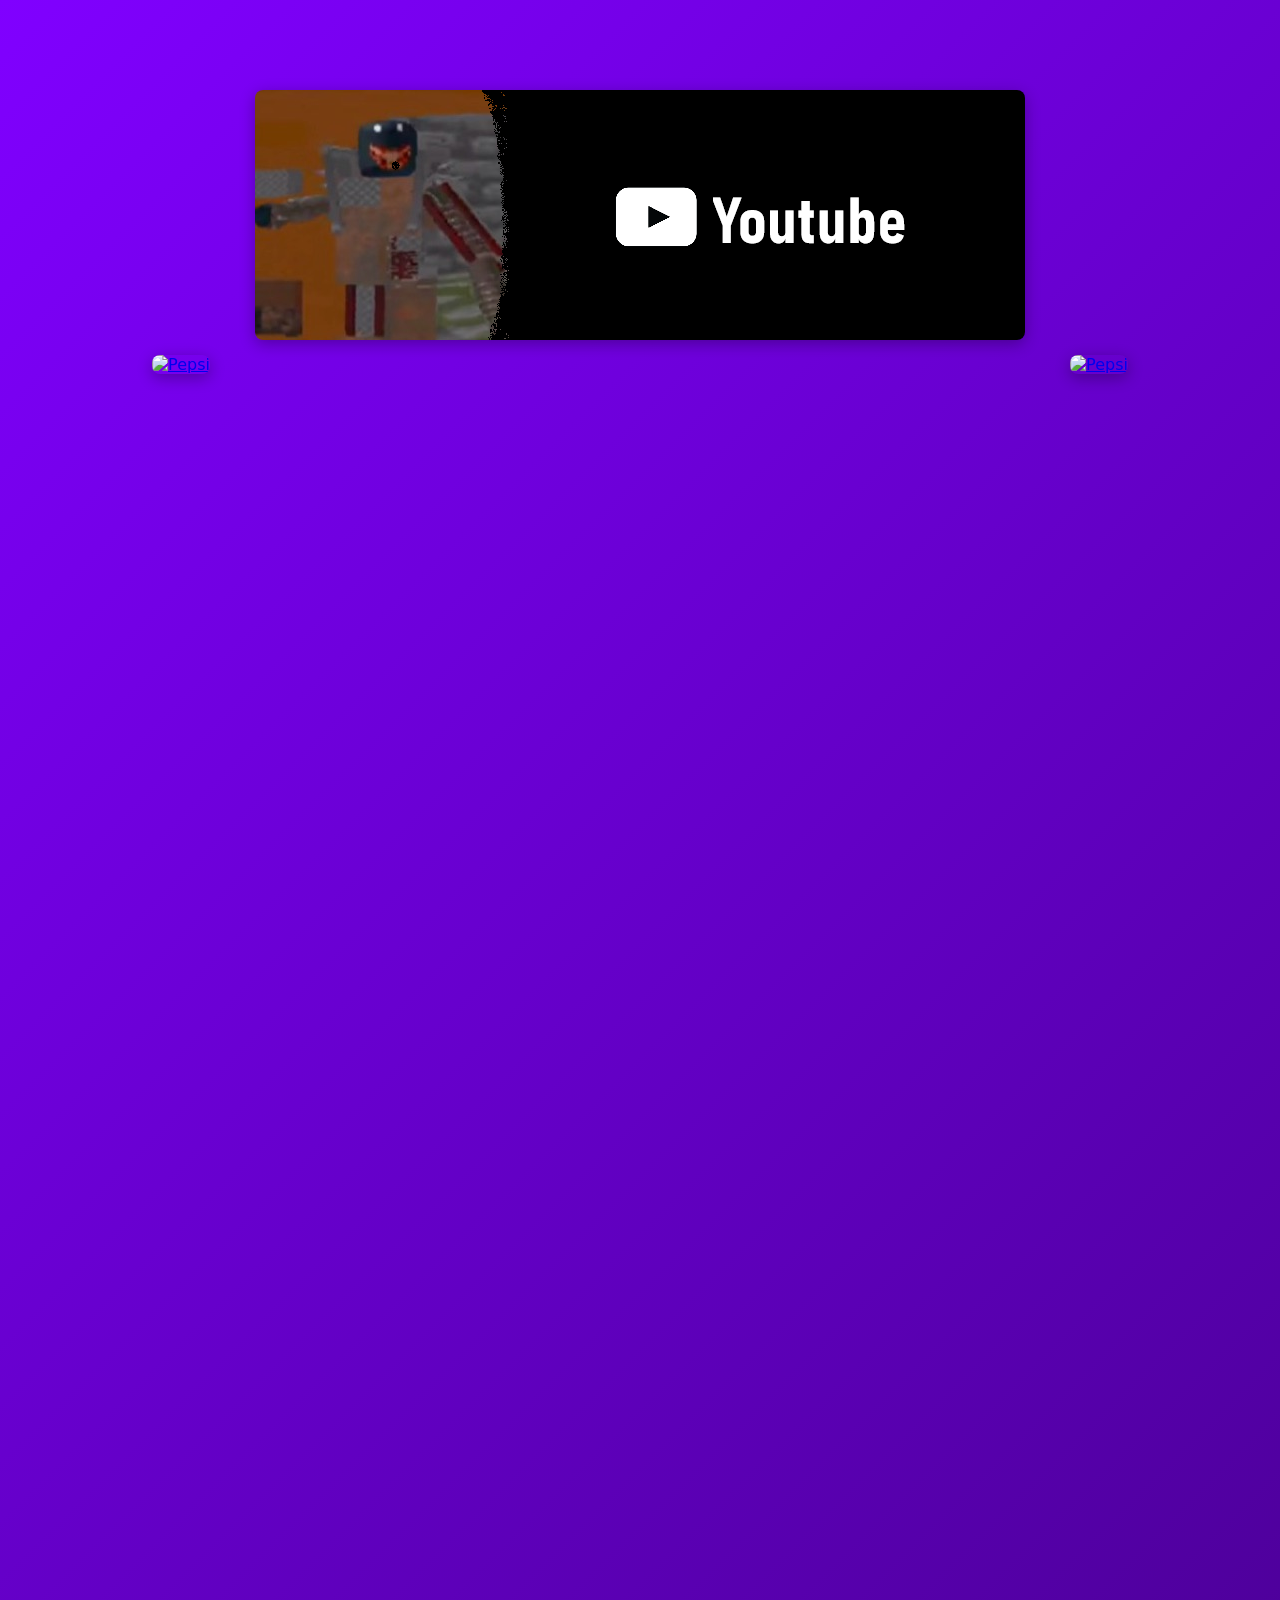
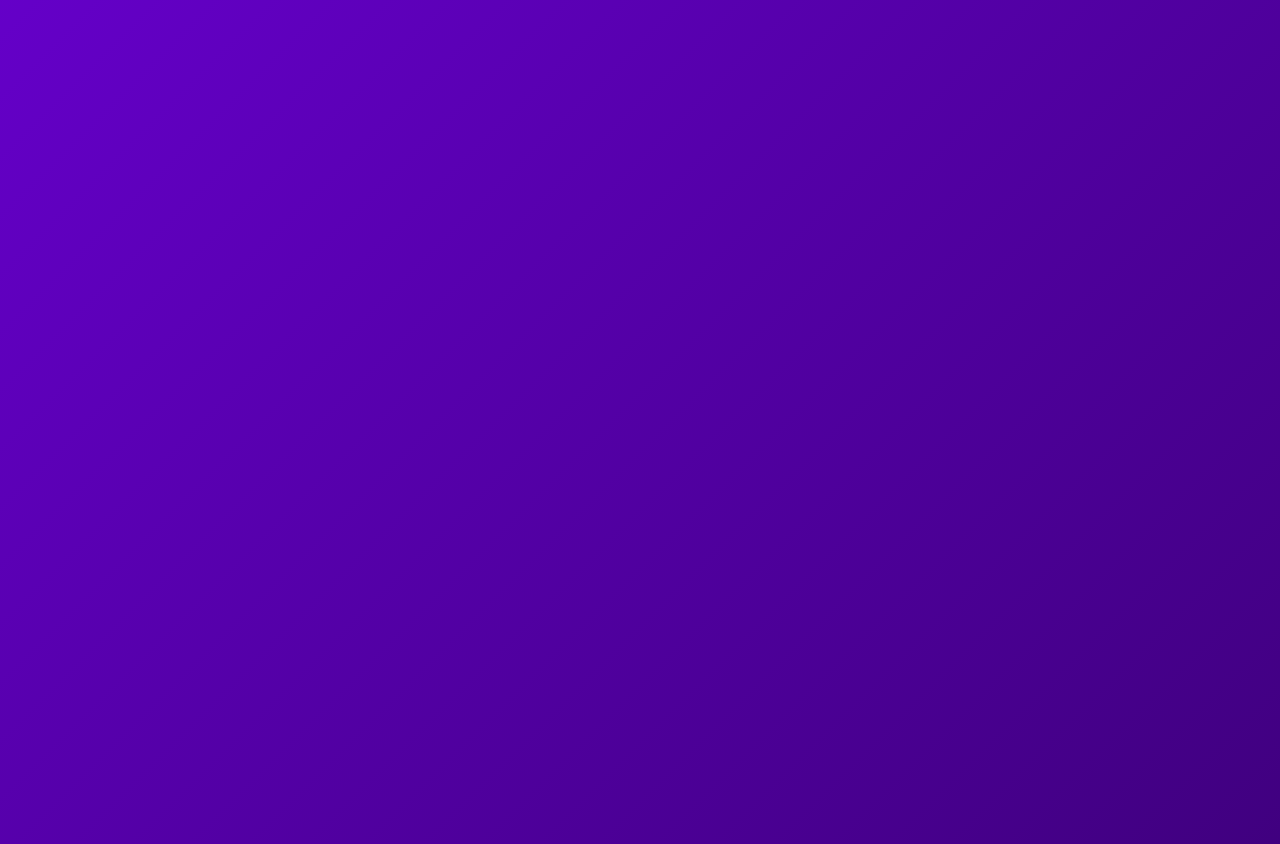
==== Socials.html @ ea3eb49e "Add files via upload" ====
<!DOCTYPE html>
<html>
    <head>
        <link rel="stylesheet" href="style.css">
    </head>
    <body>
        <div class="center">
            <a href="https://medal.tv/u/pepsimulator_z?tab=clips">
                <img src="PepMedal.png" alt="Pepsi">
            </a>

            <a href="https://youtube.com/@pepsimulator/videos">
                <img src="PepYoutube.png" alt="Pepsi">
            </a>

            <a href="https://www.tiktok.com/@nawafh_a?is_from_webapp=1">
                <img src="PepTikTok.png" alt="Pepsi">
            </a>
            
        </div>

       <div style="height: 2000px;"></div>
      

        
    </body>
---- style.css ----
body {
  background: linear-gradient(135deg, #8000ff, #000000, #ff0000);
  background-size: 400% 400%;
  animation: bgMove 10s ease infinite;

  color: #660c0c;
  font-family: system-ui, -apple-system, Segoe UI, sans-serif;
  margin: 40px;
}

@keyframes bgMove {
  0% {
    background-position: 0% 50%;
  }
  50% {
    background-position: 100% 50%;
  }
  100% {
    background-position: 0% 50%;
  }
}
h1 {
  font-size: 2.8rem;
  letter-spacing: 2px;
  text-align: center;

  color: transparent;
  background: linear-gradient(90deg, #ff0000, #ff4d4d, #8b0000, #ff0000);
  background-size: 300% 100%;
  -webkit-background-clip: text;
  background-clip: text;

  text-shadow: 0 0 15px rgba(255, 0, 0, 0.25);

  animation: h1GlowMove 6s ease infinite;

  transition: transform 0.3s ease, filter 0.3s ease;
  cursor: default;
}

h1:hover {
  transform: scale(1.03);
  filter: drop-shadow(0 0 20px rgba(255, 0, 0, 0.5));
}

@keyframes h1GlowMove {
  0% {
    background-position: 0% 50%;
  }
  50% {
    background-position: 100% 50%;
  }
  100% {
    background-position: 0% 50%;
  }
}

h2 {
  font-size: 1.9rem;
  text-align: center;
  width: 100%;

  color: transparent;
  background: linear-gradient(90deg, #ff3b3b, #ff0000, #7a0000);
  background-size: 200% 100%;
  -webkit-background-clip: text;
  background-clip: text;

  letter-spacing: 1px;
  text-shadow: 0 0 12px rgba(255, 0, 0, 0.2);

  transition: transform 0.35s ease, filter 0.35s ease, background-position 0.8s ease;
}

h2:hover {
  transform: translateY(-3px);
  filter: drop-shadow(0 0 12px rgba(255, 0, 0, 0.4));
  background-position: 100% 0%;
}
.center {
    text-align: center;
}

.center img {
    display: block;
    margin: 20px auto;
}

.center a {
    display: inline-block;
    margin-top: 20px;
    padding: 10px 20px;
    border-radius: 5px;
    transition: background-color 0.3s ease, transform 0.3s ease;
}

.line {
    border: 1px solid #ff0000;
    margin: 20px 0;
}

::selection {
  background: #ff0000;
  color: #000000;
}

p {
  font-size: 1.6rem;
  color: transparent;
  background: linear-gradient(90deg, #ff0000, #ff4d4d, #8b0000);
  background-size: 200% 100%;
  -webkit-background-clip: text;
  background-clip: text;

  letter-spacing: 0.5px;
  text-shadow: 0 0 10px rgba(255, 0, 0, 0.15);

  transition: transform 0.35s ease, filter 0.35s ease, background-position 0.8s ease;
  cursor: default;
}

p:hover {
  transform: translateY(-4px);
  filter: drop-shadow(0 0 10px rgba(255, 0, 0, 0.35));
  background-position: 100% 0%;
}

img {
  max-width: 100%;
  border-radius: 8px;
  box-shadow: 0 4px 15px rgba(0, 0, 0, 0.3);
  display: block;
  margin-top: 40px;
  transform: scale(1);
  opacity: 1;
  transition: transform 1s ease, opacity 1s ease;
}
img:hover {
  transform: scale(1.05);
  opacity: 0.6;
  box-shadow: 0 6px 20px rgba(0, 0, 0, 0.5);
  transition: transform 1s ease, opacity 1s ease, box-shadow 1s ease;
}
img:active {
  transform: scale(0.95);
  opacity: 0.8;
  box-shadow: 0 2px 10px rgba(0, 0, 0, 0.2);
  transition: transform 1s ease, opacity 1s ease, box-shadow 1s ease;

}

.social-btn {
    position: relative;
    display: inline-block;
    width: 250px;
    height: 250px;
    margin-top: 25px;
    overflow: visible;
}

.social-btn img {
    position: absolute;
    top: 0;
    left: 0;
    width: 100%;
    height: 100%;
    object-fit: contain;
    pointer-events: none;
    user-select: none;
    transition: transform .8s cubic-bezier(.22,1,.36,1);
    box-shadow: 0 4px 15px rgba(255, 255, 255, 0);
}

/* Chase starts FAR behind Target (to the right) */
.chase {
    z-index: 1;
    transform: translateX(300px);
}

/* Target never moves */
.target {
    z-index: 2;
    transform: translateX(0);
}

/* Chase slides left but stays behind Target */
.social-btn:hover .chase {
    transform: translateX(100px) scale(1.1);
}

.social-btn:hover .target {
    transform: translateX(0) scale(1.1);
    
}

.social-btn:active {
    transform: scale(.97);
}
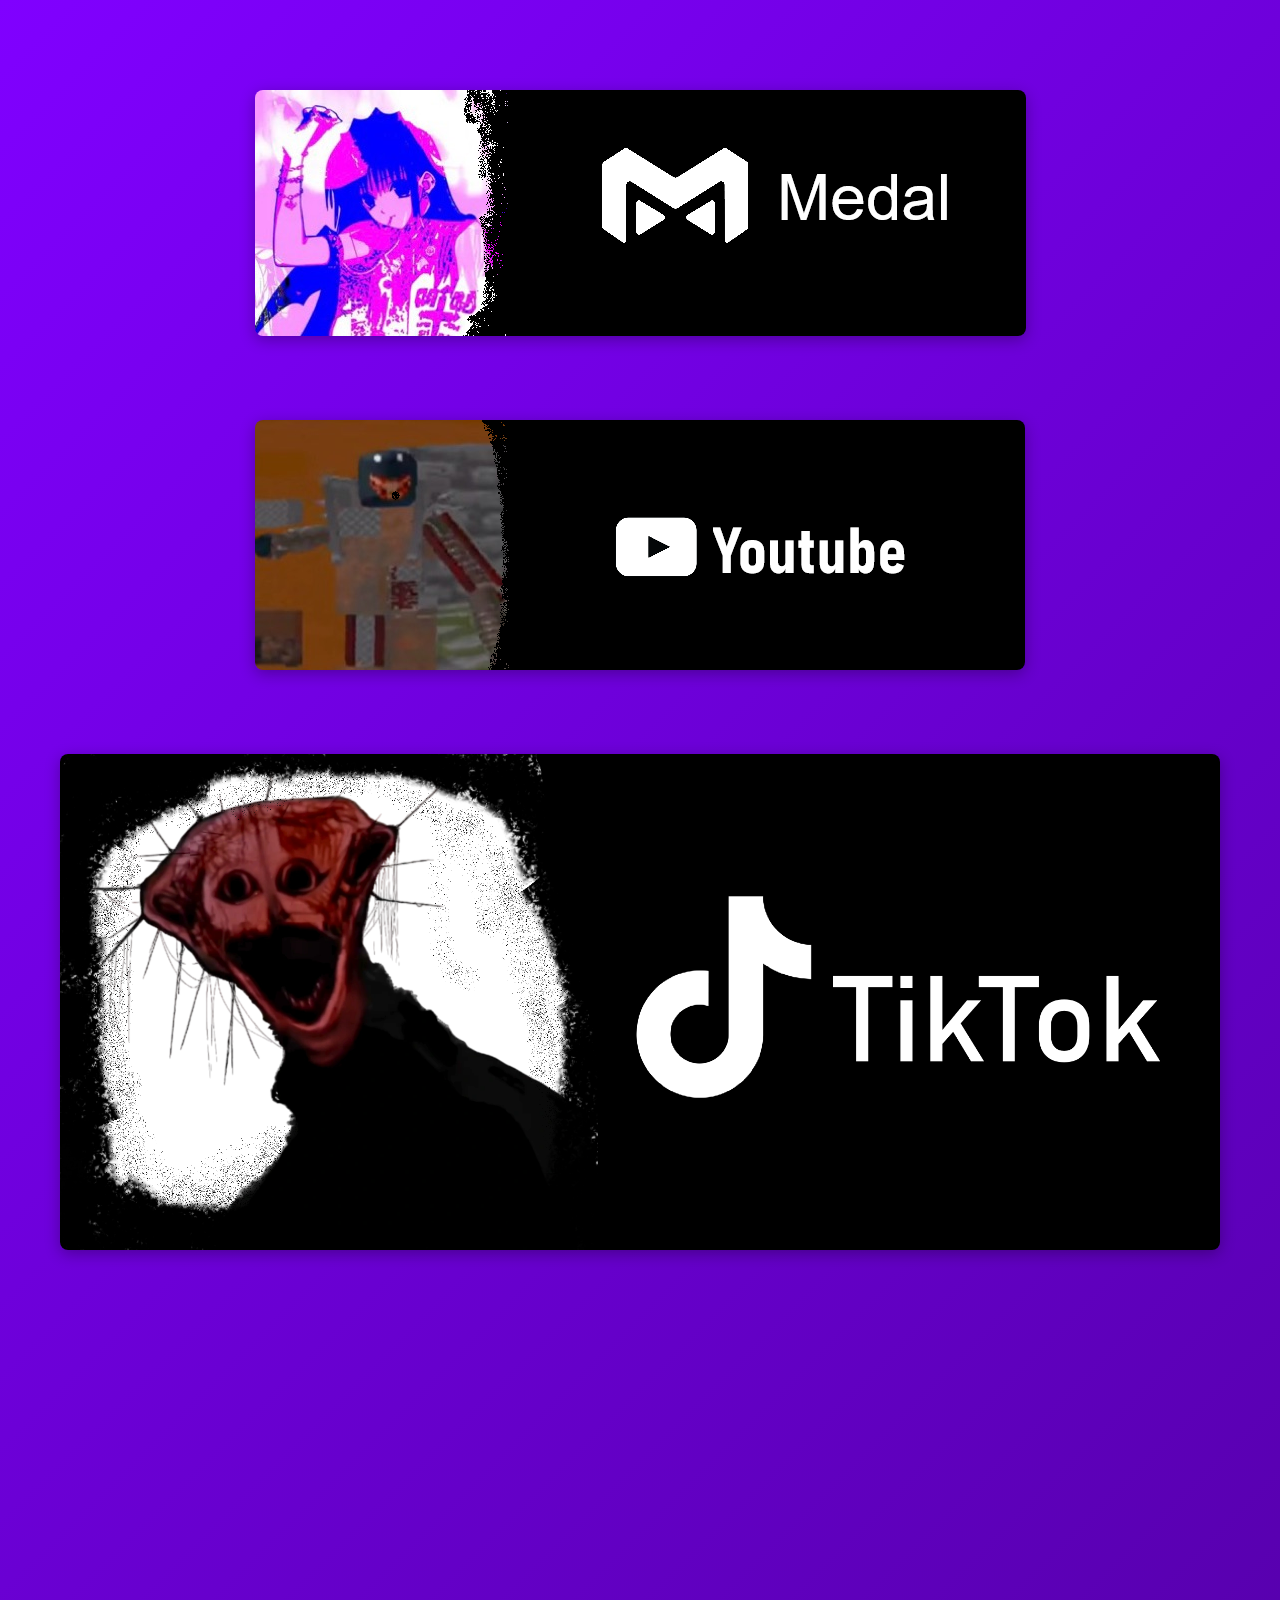
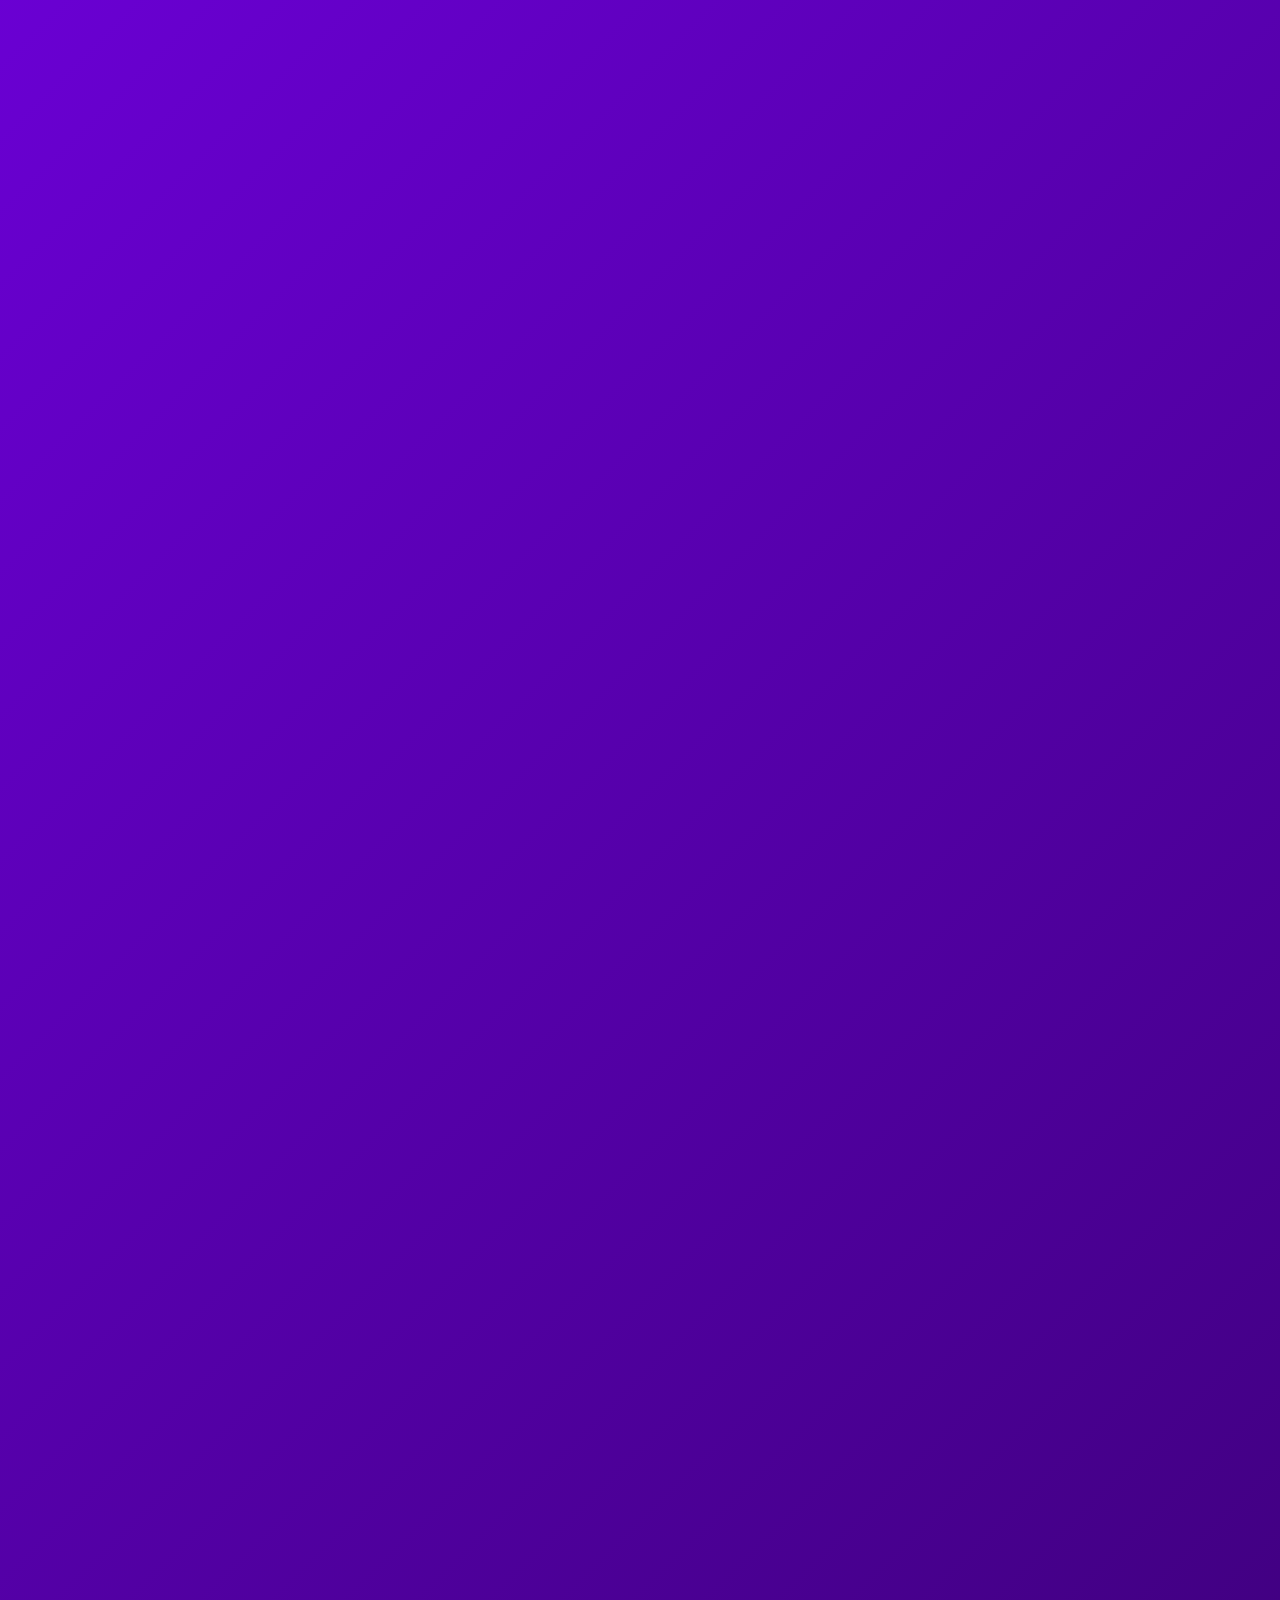
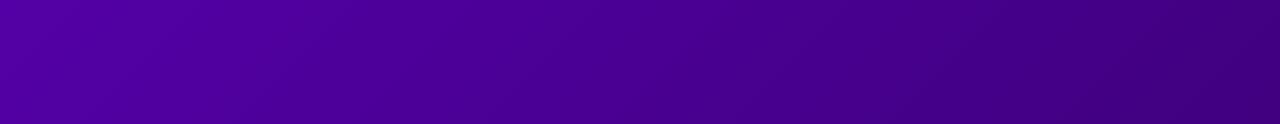
==== commit 37371312: "Update Socials.html" ====
--- a/Socials.html
+++ b/Socials.html
@@ -6,7 +6,7 @@
     <body>
         <div class="center">
             <a href="https://medal.tv/u/pepsimulator_z?tab=clips">
-                <img src="PepMedal.png" alt="Pepsi">
+                <img src="pepMedal.png" alt="Pepsi">
             </a>
 
             <a href="https://youtube.com/@pepsimulator/videos">
@@ -14,7 +14,7 @@
             </a>
 
             <a href="https://www.tiktok.com/@nawafh_a?is_from_webapp=1">
-                <img src="PepTikTok.png" alt="Pepsi">
+                <img src="pepTikTok.png" alt="Pepsi">
             </a>
             
         </div>
@@ -23,4 +23,4 @@
       
 
         
-    </body>+    </body>
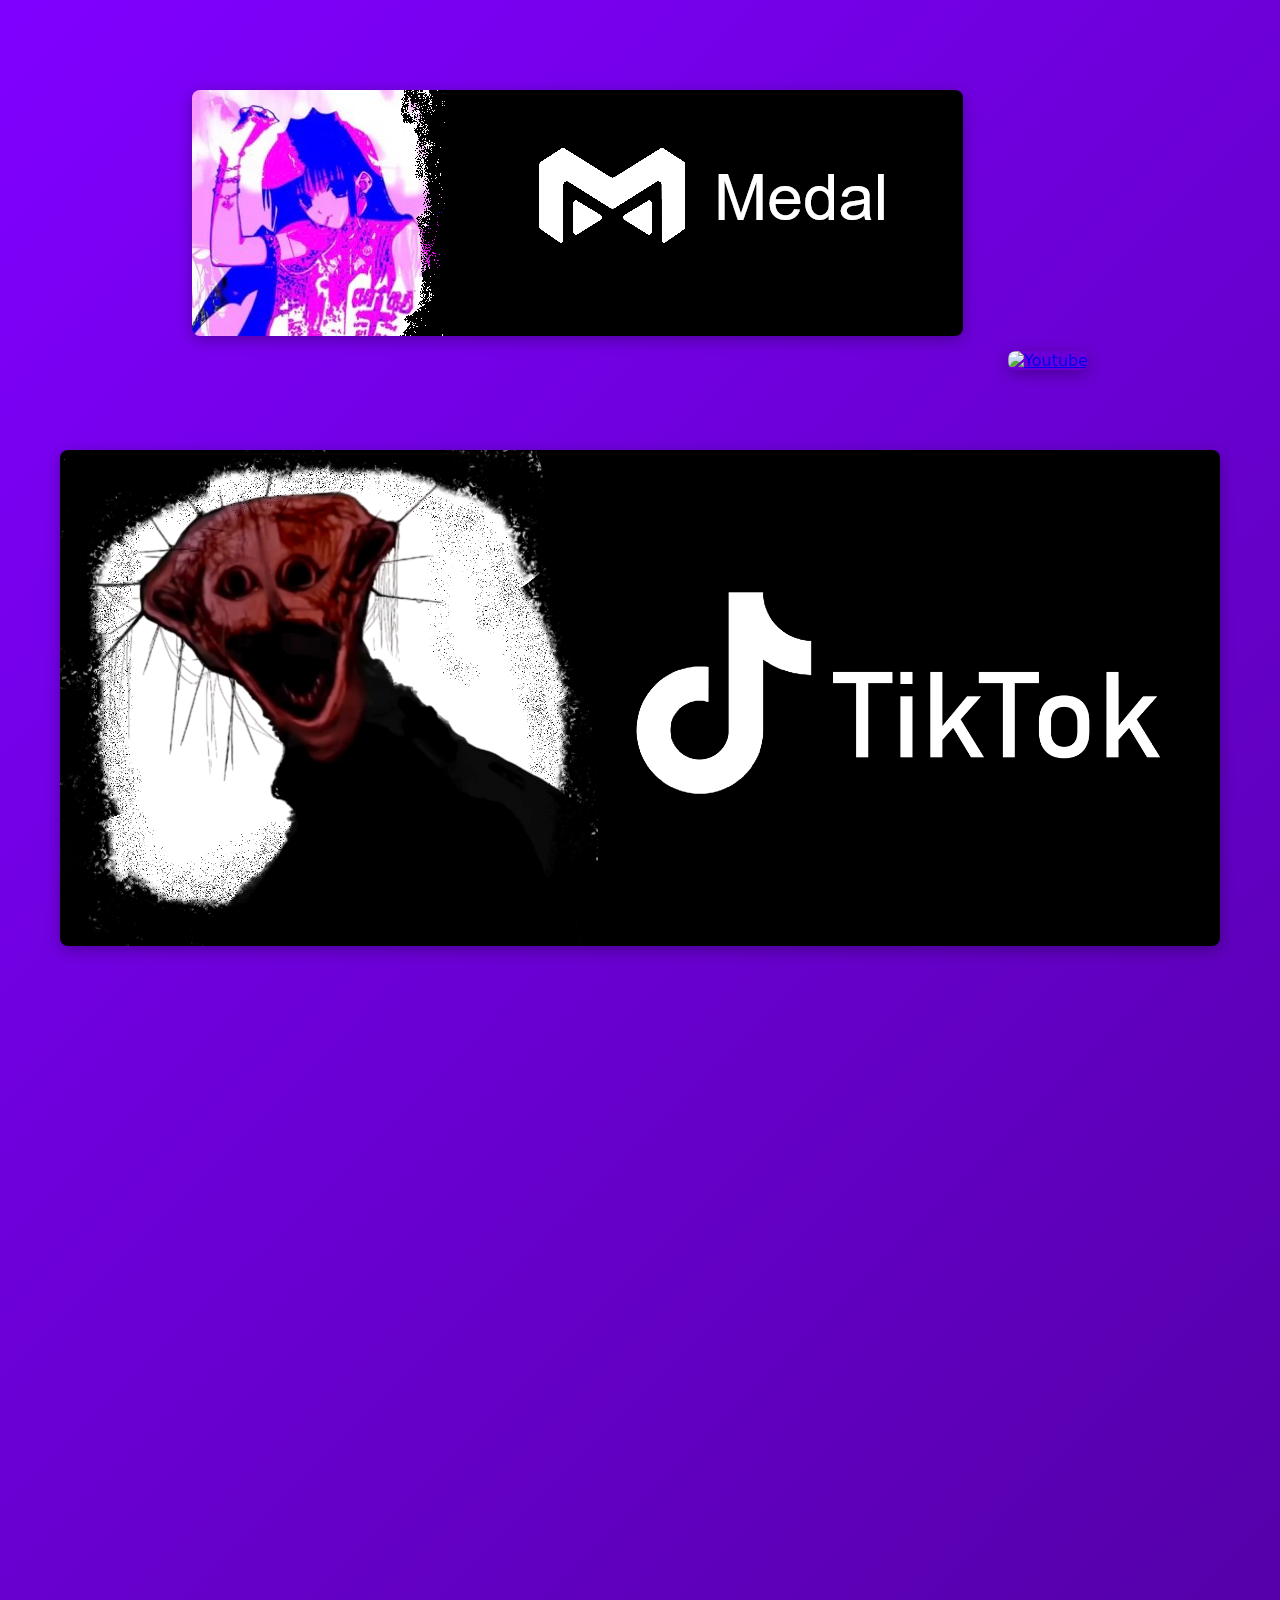
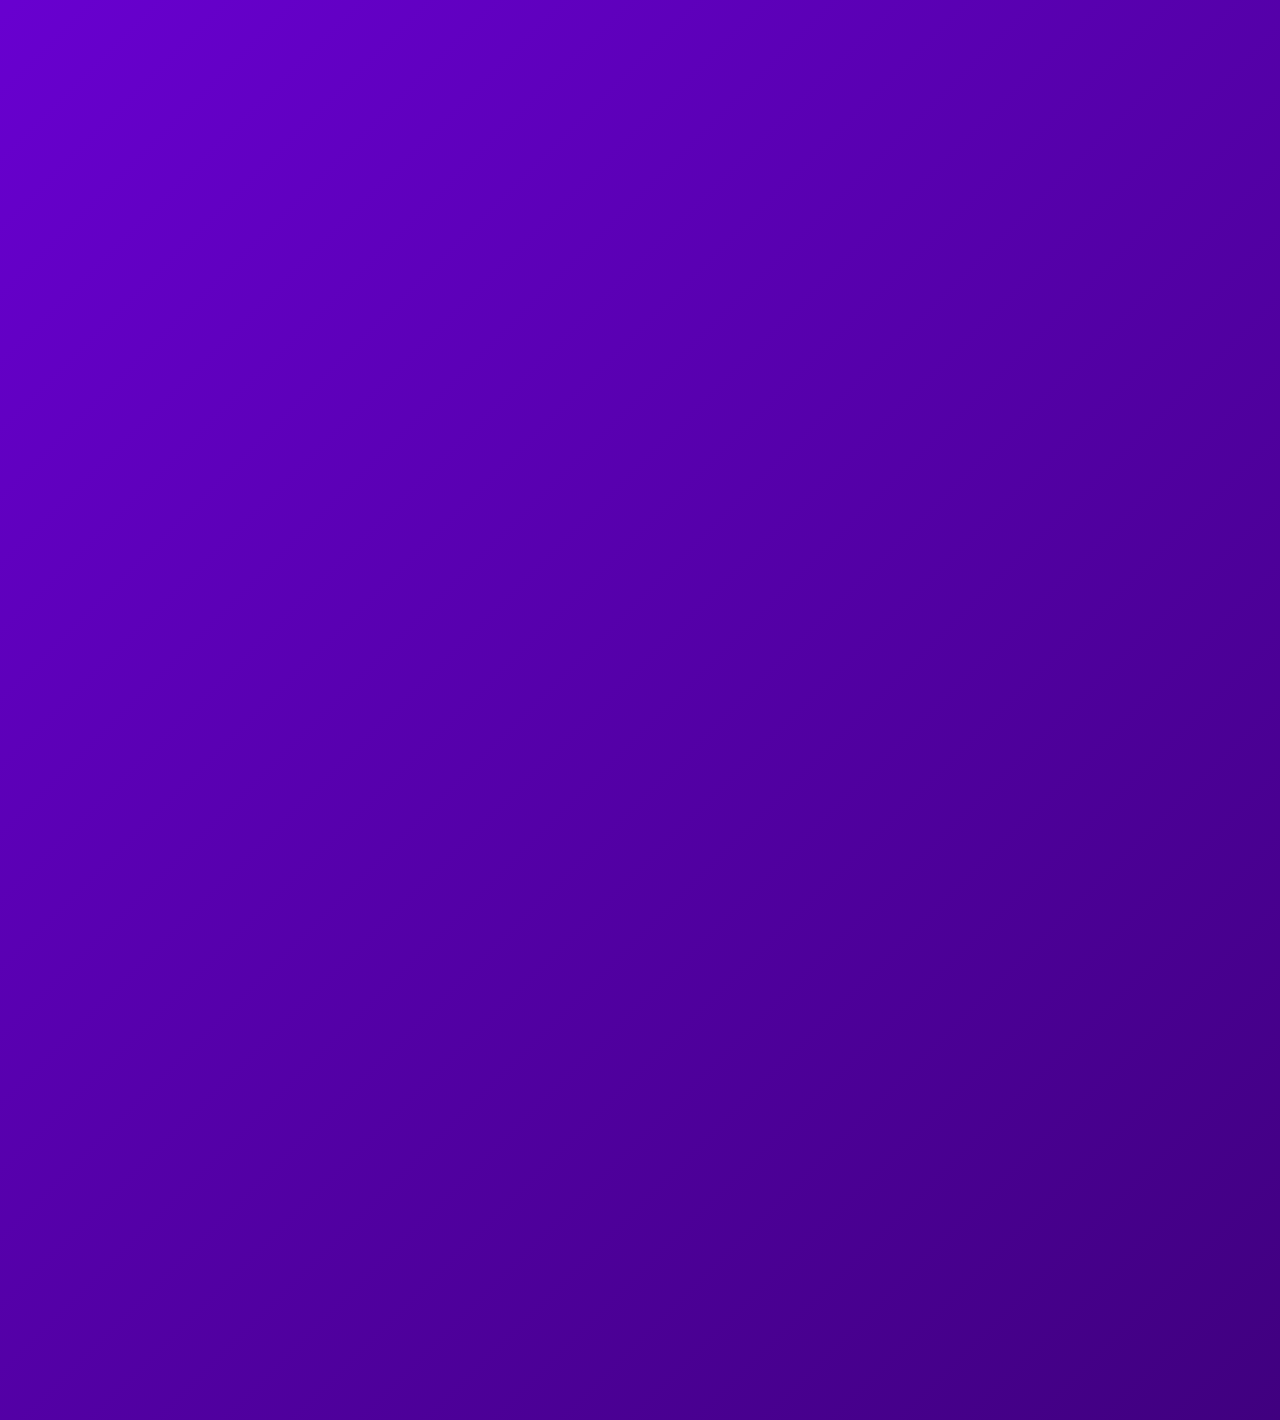
==== commit 04d833df: "Update alt text for social media images" ====
--- a/Socials.html
+++ b/Socials.html
@@ -6,15 +6,15 @@
     <body>
         <div class="center">
             <a href="https://medal.tv/u/pepsimulator_z?tab=clips">
-                <img src="pepMedal.png" alt="Pepsi">
+                <img src="pepMedal.png" alt="Medal">
             </a>
 
             <a href="https://youtube.com/@pepsimulator/videos">
-                <img src="PepYoutube.png" alt="Pepsi">
+                <img src="pepYoutube.png" alt="Youtube">
             </a>
 
             <a href="https://www.tiktok.com/@nawafh_a?is_from_webapp=1">
-                <img src="pepTikTok.png" alt="Pepsi">
+                <img src="pepTikTok.png" alt="TikTok">
             </a>
             
         </div>
